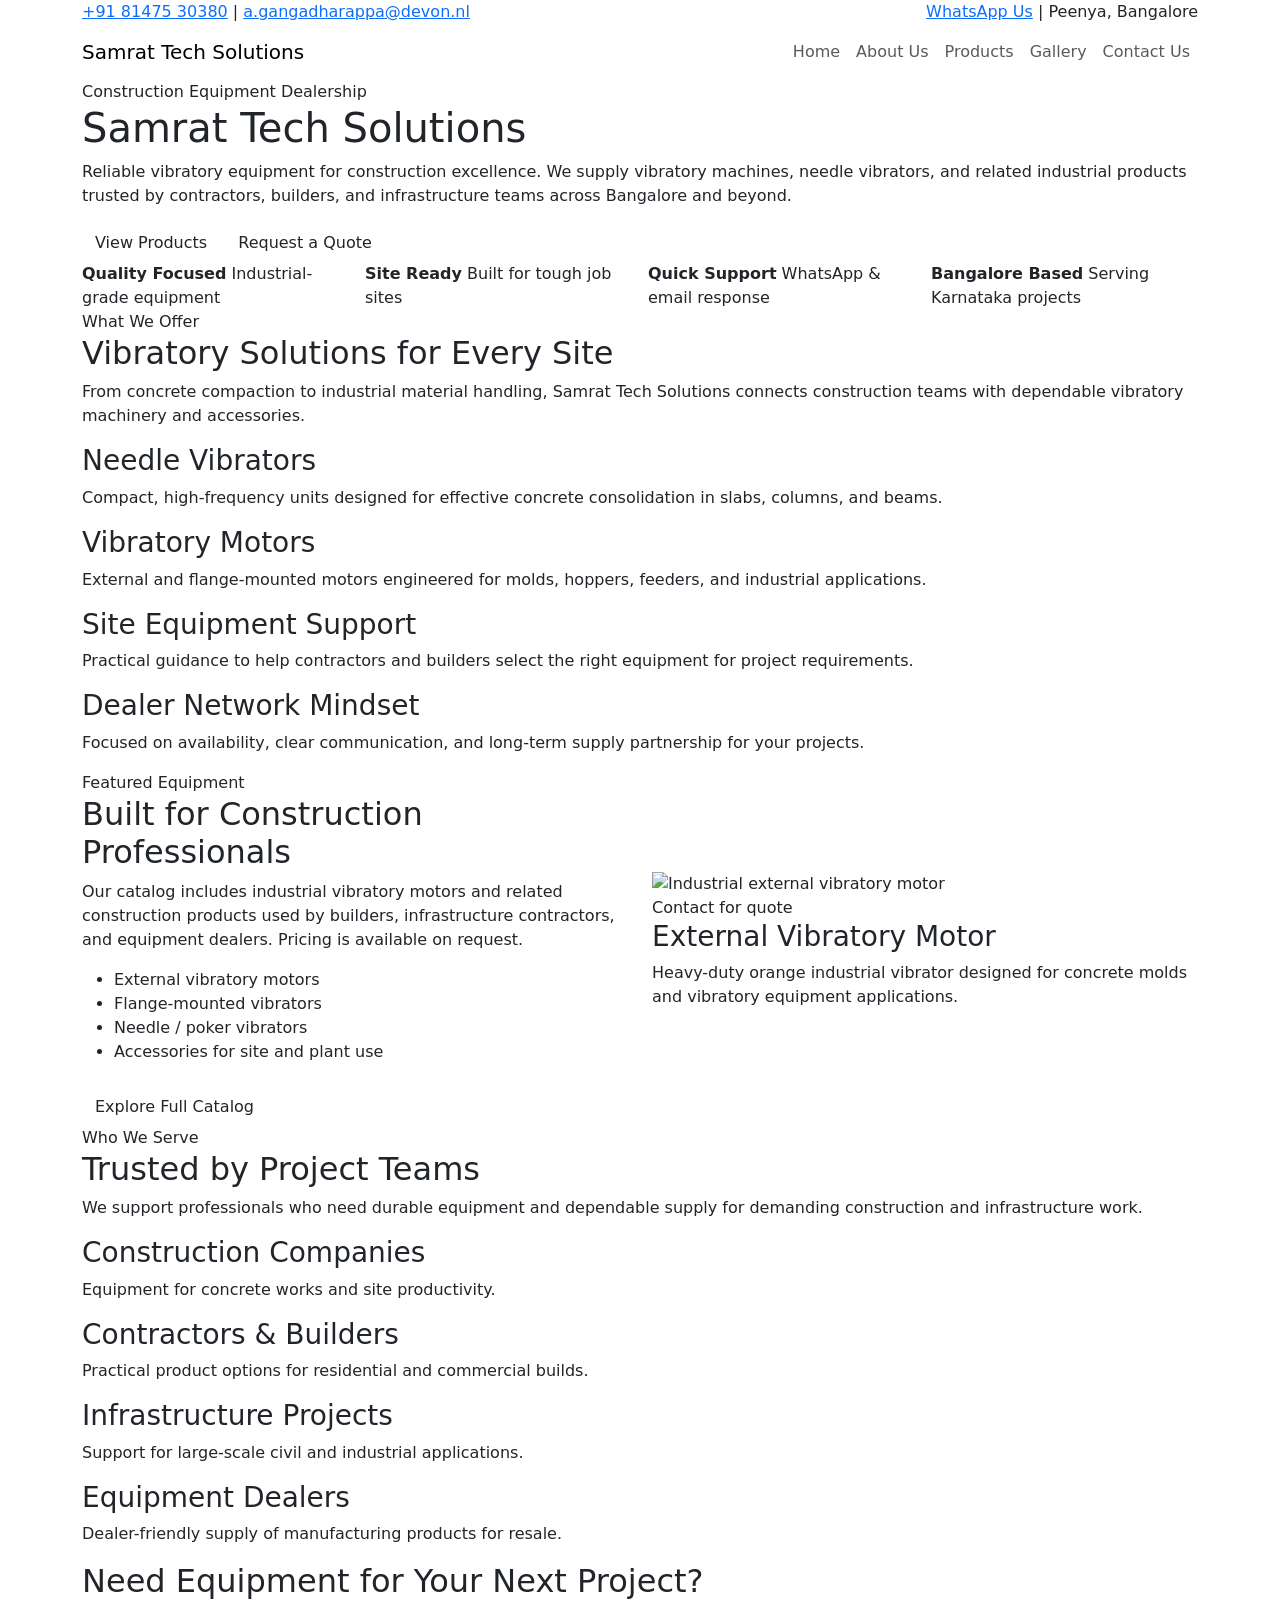
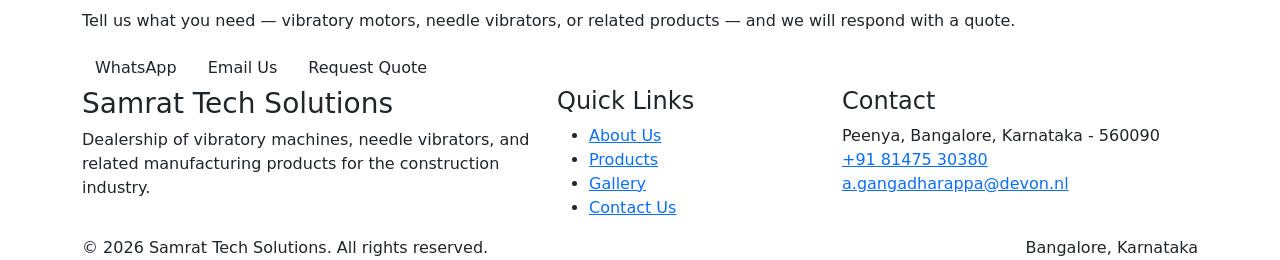
==== index.html @ 3f874df7 "Add files via upload" ====
<!DOCTYPE html>
<html lang="en">
  <head>
    <meta charset="UTF-8" />
    <meta name="viewport" content="width=device-width, initial-scale=1.0" />
    <meta
      name="description"
      content="Samrat Tech Solutions — Dealers of vibratory machines, needle vibrators and construction equipment in Bangalore, Karnataka."
    />
    <title>Samrat Tech Solutions | Vibratory Equipment Dealers</title>
    <link rel="preconnect" href="https://fonts.googleapis.com" />
    <link rel="preconnect" href="https://fonts.gstatic.com" crossorigin />
    <link
      href="https://fonts.googleapis.com/css2?family=Barlow:wght@400;500;600;700&family=Oswald:wght@500;600;700&display=swap"
      rel="stylesheet"
    />
    <link
      href="https://cdn.jsdelivr.net/npm/bootstrap@5.3.3/dist/css/bootstrap.min.css"
      rel="stylesheet"
    />
    <link rel="stylesheet" href="css/style.css" />
  </head>
  <body>
    <div class="top-bar">
      <div class="container d-flex flex-wrap justify-content-between align-items-center gap-2">
        <div class="d-mobile-stack">
          <a href="tel:+918147530380">+91 81475 30380</a>
          <span class="separator">|</span>
          <a href="mailto:a.gangadharappa@devon.nl">a.gangadharappa@devon.nl</a>
        </div>
        <div>
          <a
            href="https://wa.me/918147530380"
            target="_blank"
            rel="noopener noreferrer"
            >WhatsApp Us</a
          >
          <span class="separator">|</span>
          <span>Peenya, Bangalore</span>
        </div>
      </div>
    </div>

    <nav class="navbar navbar-expand-lg navbar-sts sticky-top">
      <div class="container">
        <a class="navbar-brand" href="index.html">Samrat <span>Tech</span> Solutions</a>
        <button
          class="navbar-toggler"
          type="button"
          data-bs-toggle="collapse"
          data-bs-target="#mainNav"
          aria-controls="mainNav"
          aria-expanded="false"
          aria-label="Toggle navigation"
        >
          <span class="navbar-toggler-icon"></span>
        </button>
        <div class="collapse navbar-collapse" id="mainNav">
          <ul class="navbar-nav ms-auto mb-2 mb-lg-0">
            <li class="nav-item"><a class="nav-link" href="index.html">Home</a></li>
            <li class="nav-item"><a class="nav-link" href="about.html">About Us</a></li>
            <li class="nav-item"><a class="nav-link" href="products.html">Products</a></li>
            <li class="nav-item"><a class="nav-link" href="gallery.html">Gallery</a></li>
            <li class="nav-item"><a class="nav-link" href="contact.html">Contact Us</a></li>
          </ul>
        </div>
      </div>
    </nav>

    <header class="hero">
      <div class="container">
        <div class="hero-kicker">Construction Equipment Dealership</div>
        <h1>Samrat Tech Solutions</h1>
        <p>
          Reliable vibratory equipment for construction excellence. We supply
          vibratory machines, needle vibrators, and related industrial products
          trusted by contractors, builders, and infrastructure teams across
          Bangalore and beyond.
        </p>
        <div class="hero-actions">
          <a href="products.html" class="btn btn-orange">View Products</a>
          <a href="contact.html" class="btn btn-outline-light-sts">Request a Quote</a>
        </div>
      </div>
    </header>

    <div class="trust-strip">
      <div class="container">
        <div class="row g-3">
          <div class="col-md-3 col-6">
            <div class="trust-item">
              <span class="trust-dot"></span>
              <div>
                <strong>Quality Focused</strong>
                Industrial-grade equipment
              </div>
            </div>
          </div>
          <div class="col-md-3 col-6">
            <div class="trust-item">
              <span class="trust-dot"></span>
              <div>
                <strong>Site Ready</strong>
                Built for tough job sites
              </div>
            </div>
          </div>
          <div class="col-md-3 col-6">
            <div class="trust-item">
              <span class="trust-dot"></span>
              <div>
                <strong>Quick Support</strong>
                WhatsApp &amp; email response
              </div>
            </div>
          </div>
          <div class="col-md-3 col-6">
            <div class="trust-item">
              <span class="trust-dot"></span>
              <div>
                <strong>Bangalore Based</strong>
                Serving Karnataka projects
              </div>
            </div>
          </div>
        </div>
      </div>
    </div>

    <section class="section">
      <div class="container">
        <div class="eyebrow reveal">What We Offer</div>
        <h2 class="section-title reveal">Vibratory Solutions for Every Site</h2>
        <p class="section-lead reveal">
          From concrete compaction to industrial material handling, Samrat Tech
          Solutions connects construction teams with dependable vibratory
          machinery and accessories.
        </p>
        <div class="feature-grid">
          <article class="feature-tile reveal">
            <h3>Needle Vibrators</h3>
            <p>
              Compact, high-frequency units designed for effective concrete
              consolidation in slabs, columns, and beams.
            </p>
          </article>
          <article class="feature-tile reveal">
            <h3>Vibratory Motors</h3>
            <p>
              External and flange-mounted motors engineered for molds, hoppers,
              feeders, and industrial applications.
            </p>
          </article>
          <article class="feature-tile reveal">
            <h3>Site Equipment Support</h3>
            <p>
              Practical guidance to help contractors and builders select the
              right equipment for project requirements.
            </p>
          </article>
          <article class="feature-tile reveal">
            <h3>Dealer Network Mindset</h3>
            <p>
              Focused on availability, clear communication, and long-term
              supply partnership for your projects.
            </p>
          </article>
        </div>
      </div>
    </section>

    <section class="section section-muted">
      <div class="container">
        <div class="row align-items-center g-4">
          <div class="col-lg-6 reveal">
            <div class="eyebrow">Featured Equipment</div>
            <h2 class="section-title">Built for Construction Professionals</h2>
            <p class="section-lead mb-3">
              Our catalog includes industrial vibratory motors and related
              construction products used by builders, infrastructure contractors,
              and equipment dealers. Pricing is available on request.
            </p>
            <ul>
              <li>External vibratory motors</li>
              <li>Flange-mounted vibrators</li>
              <li>Needle / poker vibrators</li>
              <li>Accessories for site and plant use</li>
            </ul>
            <a href="products.html" class="btn btn-orange mt-2">Explore Full Catalog</a>
          </div>
          <div class="col-lg-6 reveal">
            <div class="product-tile">
              <div class="product-media">
                <img
                  src="images/external-vibrator.png"
                  alt="Industrial external vibratory motor"
                />
              </div>
              <div class="product-body">
                <div class="product-meta">Contact for quote</div>
                <h3>External Vibratory Motor</h3>
                <p>
                  Heavy-duty orange industrial vibrator designed for concrete
                  molds and vibratory equipment applications.
                </p>
              </div>
            </div>
          </div>
        </div>
      </div>
    </section>

    <section class="section">
      <div class="container">
        <div class="eyebrow reveal">Who We Serve</div>
        <h2 class="section-title reveal">Trusted by Project Teams</h2>
        <p class="section-lead reveal">
          We support professionals who need durable equipment and dependable
          supply for demanding construction and infrastructure work.
        </p>
        <div class="feature-grid">
          <article class="feature-tile reveal">
            <h3>Construction Companies</h3>
            <p>Equipment for concrete works and site productivity.</p>
          </article>
          <article class="feature-tile reveal">
            <h3>Contractors &amp; Builders</h3>
            <p>Practical product options for residential and commercial builds.</p>
          </article>
          <article class="feature-tile reveal">
            <h3>Infrastructure Projects</h3>
            <p>Support for large-scale civil and industrial applications.</p>
          </article>
          <article class="feature-tile reveal">
            <h3>Equipment Dealers</h3>
            <p>Dealer-friendly supply of manufacturing products for resale.</p>
          </article>
        </div>
      </div>
    </section>

    <section class="cta-band">
      <div class="container">
        <h2>Need Equipment for Your Next Project?</h2>
        <p>
          Tell us what you need — vibratory motors, needle vibrators, or related
          products — and we will respond with a quote.
        </p>
        <div class="cta-actions">
          <a
            class="btn btn-orange"
            href="https://wa.me/918147530380?text=Hello%20Samrat%20Tech%20Solutions%2C%20I%20would%20like%20a%20quote."
            target="_blank"
            rel="noopener noreferrer"
            >WhatsApp</a
          >
          <a class="btn btn-outline-light-sts" href="mailto:a.gangadharappa@devon.nl"
            >Email Us</a
          >
          <a class="btn btn-outline-light-sts" href="contact.html">Request Quote</a>
        </div>
      </div>
    </section>

    <footer class="site-footer">
      <div class="container">
        <div class="row g-4">
          <div class="col-md-5">
            <h3>Samrat Tech Solutions</h3>
            <p>
              Dealership of vibratory machines, needle vibrators, and related
              manufacturing products for the construction industry.
            </p>
          </div>
          <div class="col-md-3">
            <h4>Quick Links</h4>
            <ul class="footer-links">
              <li><a href="about.html">About Us</a></li>
              <li><a href="products.html">Products</a></li>
              <li><a href="gallery.html">Gallery</a></li>
              <li><a href="contact.html">Contact Us</a></li>
            </ul>
          </div>
          <div class="col-md-4">
            <h4>Contact</h4>
            <p>
              Peenya, Bangalore, Karnataka - 560090<br />
              <a href="tel:+918147530380">+91 81475 30380</a><br />
              <a href="mailto:a.gangadharappa@devon.nl">a.gangadharappa@devon.nl</a>
            </p>
          </div>
        </div>
        <div class="footer-bottom d-flex flex-wrap justify-content-between gap-2">
          <span>&copy; <span id="year"></span> Samrat Tech Solutions. All rights reserved.</span>
          <span>Bangalore, Karnataka</span>
        </div>
      </div>
    </footer>

    <script src="https://cdn.jsdelivr.net/npm/bootstrap@5.3.3/dist/js/bootstrap.bundle.min.js"></script>
    <script src="js/main.js"></script>
    <script>
      document.getElementById("year").textContent = new Date().getFullYear();
    </script>
  </body>
</html>
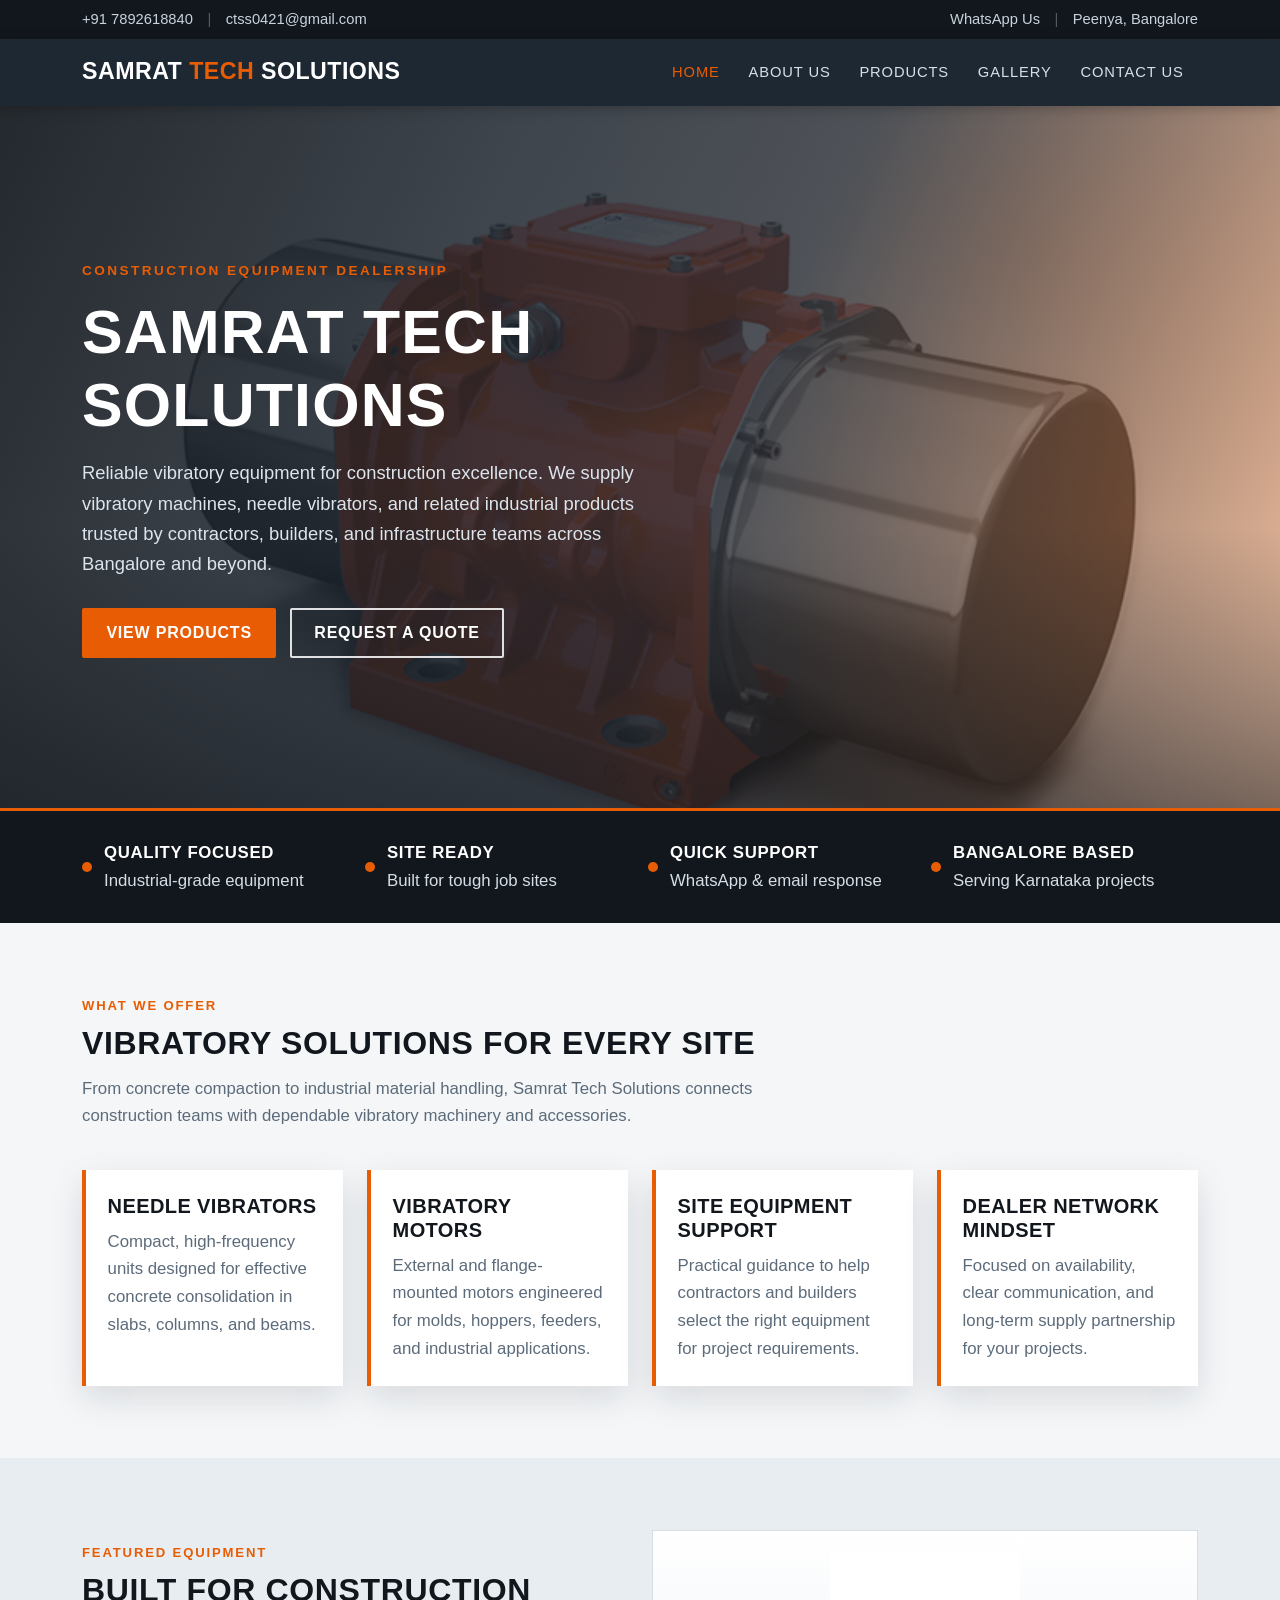
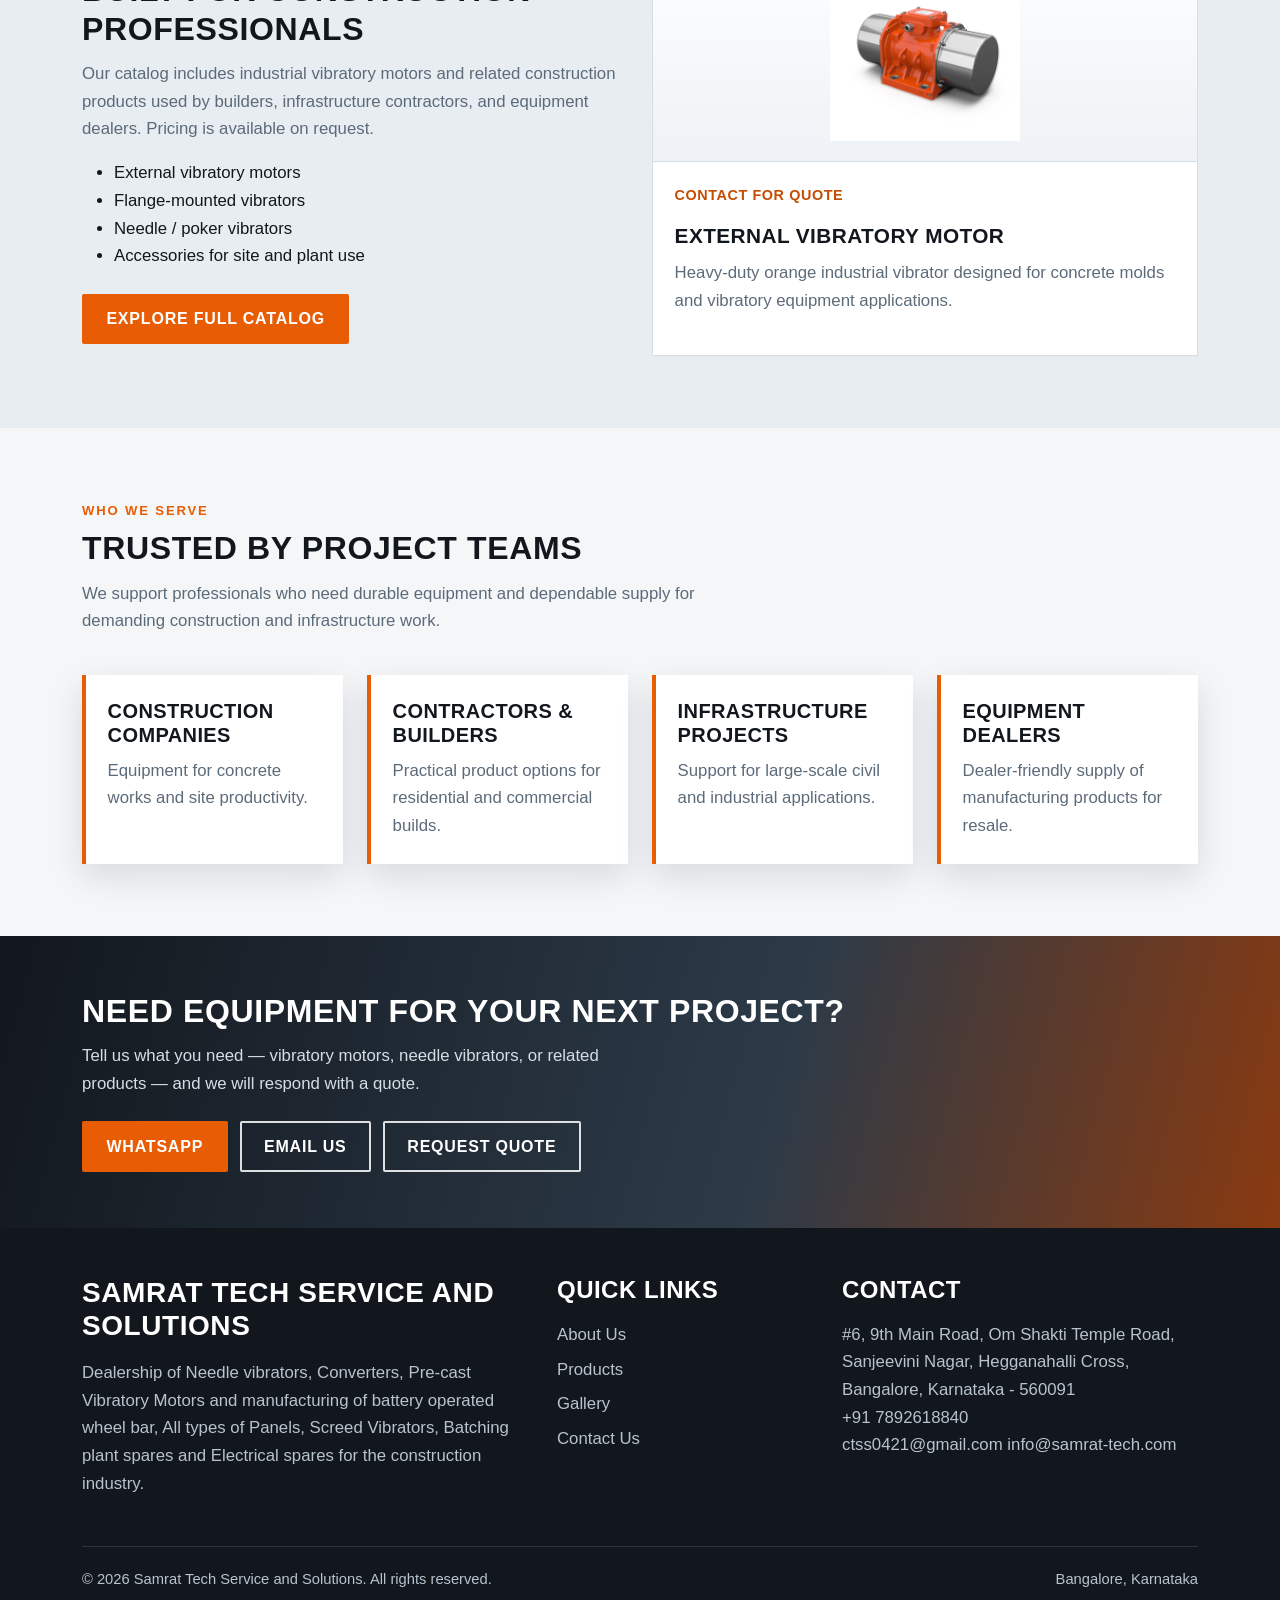
==== commit afb62df3: "Update index.html - 1" ====
--- a/index.html
+++ b/index.html
@@ -24,13 +24,13 @@
     <div class="top-bar">
       <div class="container d-flex flex-wrap justify-content-between align-items-center gap-2">
         <div class="d-mobile-stack">
-          <a href="tel:+918147530380">+91 81475 30380</a>
+          <a href="tel:+917892618840">+91 7892618840</a>
           <span class="separator">|</span>
-          <a href="mailto:a.gangadharappa@devon.nl">a.gangadharappa@devon.nl</a>
+          <a href="mailto:ctss0421@gmail.com">ctss0421@gmail.com</a>
         </div>
         <div>
           <a
-            href="https://wa.me/918147530380"
+            href="https://wa.me/917892618840"
             target="_blank"
             rel="noopener noreferrer"
             >WhatsApp Us</a
@@ -266,10 +266,11 @@
       <div class="container">
         <div class="row g-4">
           <div class="col-md-5">
-            <h3>Samrat Tech Solutions</h3>
-            <p>
-              Dealership of vibratory machines, needle vibrators, and related
-              manufacturing products for the construction industry.
+            <h3>Samrat Tech Service And Solutions</h3>
+            <p>
+              Dealership of Needle vibrators, Converters, Pre-cast Vibratory Motors and
+              manufacturing of battery operated wheel bar, All types of Panels, Screed Vibrators,
+              Batching plant spares and Electrical spares for the construction industry.
             </p>
           </div>
           <div class="col-md-3">
@@ -284,14 +285,17 @@
           <div class="col-md-4">
             <h4>Contact</h4>
             <p>
-              Peenya, Bangalore, Karnataka - 560090<br />
-              <a href="tel:+918147530380">+91 81475 30380</a><br />
-              <a href="mailto:a.gangadharappa@devon.nl">a.gangadharappa@devon.nl</a>
+              #6, 9th Main Road, Om Shakti Temple Road,<br />
+              Sanjeevini Nagar, Hegganahalli Cross,<br />
+              Bangalore, Karnataka - 560091<br />
+              <a href="tel:+917892618840">+91 7892618840</a><br />
+              <a href="mailto:ctss0421@gmail.com">ctss0421@gmail.com</a>
+              <a href="mailto:info@samrat-tech.com">info@samrat-tech.com</a><br />              
             </p>
           </div>
         </div>
         <div class="footer-bottom d-flex flex-wrap justify-content-between gap-2">
-          <span>&copy; <span id="year"></span> Samrat Tech Solutions. All rights reserved.</span>
+          <span>&copy; <span id="year"></span> Samrat Tech Service and Solutions. All rights reserved.</span>
           <span>Bangalore, Karnataka</span>
         </div>
       </div>
--- a/css/style.css
+++ b/css/style.css
@@ -0,0 +1,657 @@
+/* Samrat Tech Solutions — Industrial product site */
+
+:root {
+  --ink: #12171d;
+  --steel: #1e2833;
+  --slate: #2c3a48;
+  --mist: #e8edf2;
+  --paper: #f4f6f8;
+  --muted: #5c6b7a;
+  --line: #d5dde5;
+  --orange: #e85d04;
+  --orange-dark: #c44d03;
+  --white: #ffffff;
+  --shadow: 0 12px 32px rgba(18, 23, 29, 0.12);
+  --font-display: "Oswald", sans-serif;
+  --font-body: "Barlow", sans-serif;
+}
+
+*,
+*::before,
+*::after {
+  box-sizing: border-box;
+}
+
+html {
+  scroll-behavior: smooth;
+}
+
+body {
+  margin: 0;
+  font-family: var(--font-body);
+  font-size: 1.05rem;
+  line-height: 1.65;
+  color: var(--ink);
+  background: var(--paper);
+}
+
+img {
+  max-width: 100%;
+  height: auto;
+  display: block;
+}
+
+a {
+  color: var(--orange-dark);
+  text-decoration: none;
+}
+
+a:hover {
+  color: var(--orange);
+}
+
+h1,
+h2,
+h3,
+h4,
+.navbar-brand {
+  font-family: var(--font-display);
+  font-weight: 600;
+  letter-spacing: 0.02em;
+  line-height: 1.2;
+}
+
+/* Top bar */
+.top-bar {
+  background: var(--ink);
+  color: #c9d3dc;
+  font-size: 0.92rem;
+  padding: 0.45rem 0;
+}
+
+.top-bar a {
+  color: #c9d3dc;
+}
+
+.top-bar a:hover {
+  color: var(--orange);
+}
+
+.top-bar .separator {
+  opacity: 0.35;
+  margin: 0 0.65rem;
+}
+
+/* Navbar */
+.navbar-sts {
+  background: var(--steel);
+  padding: 0.85rem 0;
+  box-shadow: 0 2px 12px rgba(0, 0, 0, 0.25);
+}
+
+.navbar-sts .navbar-brand {
+  color: var(--white);
+  font-size: 1.45rem;
+  text-transform: uppercase;
+}
+
+.navbar-sts .navbar-brand span {
+  color: var(--orange);
+}
+
+.navbar-sts .nav-link {
+  color: #d7e0e8 !important;
+  font-weight: 500;
+  text-transform: uppercase;
+  letter-spacing: 0.06em;
+  font-size: 0.92rem;
+  padding: 0.5rem 0.9rem !important;
+}
+
+.navbar-sts .nav-link:hover,
+.navbar-sts .nav-link.active {
+  color: var(--orange) !important;
+}
+
+.navbar-sts .navbar-toggler {
+  border-color: rgba(255, 255, 255, 0.35);
+}
+
+.navbar-sts .navbar-toggler-icon {
+  background-image: url("data:image/svg+xml,%3csvg xmlns='http://www.w3.org/2000/svg' viewBox='0 0 30 30'%3e%3cpath stroke='rgba%28255,255,255,0.85%29' stroke-linecap='round' stroke-miterlimit='10' stroke-width='2' d='M4 7h22M4 15h22M4 23h22'/%3e%3c/svg%3e");
+}
+
+/* Buttons */
+.btn-orange {
+  background: var(--orange);
+  border: 2px solid var(--orange);
+  color: var(--white);
+  font-weight: 600;
+  text-transform: uppercase;
+  letter-spacing: 0.05em;
+  padding: 0.7rem 1.4rem;
+  border-radius: 2px;
+}
+
+.btn-orange:hover {
+  background: var(--orange-dark);
+  border-color: var(--orange-dark);
+  color: var(--white);
+}
+
+.btn-outline-light-sts {
+  background: transparent;
+  border: 2px solid rgba(255, 255, 255, 0.85);
+  color: var(--white);
+  font-weight: 600;
+  text-transform: uppercase;
+  letter-spacing: 0.05em;
+  padding: 0.7rem 1.4rem;
+  border-radius: 2px;
+}
+
+.btn-outline-light-sts:hover {
+  background: var(--white);
+  color: var(--ink);
+}
+
+.btn-outline-steel {
+  background: transparent;
+  border: 2px solid var(--steel);
+  color: var(--steel);
+  font-weight: 600;
+  text-transform: uppercase;
+  letter-spacing: 0.05em;
+  padding: 0.65rem 1.25rem;
+  border-radius: 2px;
+}
+
+.btn-outline-steel:hover {
+  background: var(--steel);
+  color: var(--white);
+}
+
+/* Hero */
+.hero {
+  position: relative;
+  min-height: 78vh;
+  display: flex;
+  align-items: center;
+  color: var(--white);
+  background:
+    linear-gradient(115deg, rgba(18, 23, 29, 0.92) 0%, rgba(30, 40, 51, 0.78) 55%, rgba(232, 93, 4, 0.35) 100%),
+    radial-gradient(circle at 80% 20%, rgba(232, 93, 4, 0.25), transparent 45%),
+    url("../images/external-vibrator.png");
+  background-size: cover;
+  background-position: right center;
+  background-repeat: no-repeat;
+  overflow: hidden;
+}
+
+.hero::after {
+  content: "";
+  position: absolute;
+  inset: 0;
+  background: linear-gradient(180deg, transparent 60%, rgba(18, 23, 29, 0.55));
+  pointer-events: none;
+}
+
+.hero .container {
+  position: relative;
+  z-index: 1;
+}
+
+.hero-kicker {
+  display: inline-block;
+  font-size: 0.85rem;
+  text-transform: uppercase;
+  letter-spacing: 0.18em;
+  color: var(--orange);
+  margin-bottom: 0.85rem;
+  font-weight: 600;
+}
+
+.hero h1 {
+  font-size: clamp(2.4rem, 5vw, 3.8rem);
+  text-transform: uppercase;
+  max-width: 14ch;
+  margin-bottom: 1rem;
+}
+
+.hero p {
+  max-width: 38rem;
+  font-size: 1.15rem;
+  color: #dce4ec;
+  margin-bottom: 1.75rem;
+}
+
+.hero-actions {
+  display: flex;
+  flex-wrap: wrap;
+  gap: 0.85rem;
+}
+
+/* Page banner */
+.page-banner {
+  background:
+    linear-gradient(120deg, rgba(18, 23, 29, 0.94), rgba(30, 40, 51, 0.88)),
+    url("../images/industrial-vibrator.png");
+  background-size: cover;
+  background-position: center;
+  color: var(--white);
+  padding: 4.5rem 0 3.5rem;
+}
+
+.page-banner h1 {
+  text-transform: uppercase;
+  font-size: clamp(2rem, 4vw, 3rem);
+  margin-bottom: 0.5rem;
+}
+
+.page-banner p {
+  color: #cfd8e1;
+  max-width: 40rem;
+  margin: 0;
+}
+
+/* Sections */
+.section {
+  padding: 4.5rem 0;
+}
+
+.section-muted {
+  background: var(--mist);
+}
+
+.section-dark {
+  background: var(--steel);
+  color: var(--white);
+}
+
+.section-title {
+  text-transform: uppercase;
+  margin-bottom: 0.75rem;
+}
+
+.section-lead {
+  color: var(--muted);
+  max-width: 42rem;
+  margin-bottom: 2.5rem;
+}
+
+.section-dark .section-lead {
+  color: #c5d0da;
+}
+
+.eyebrow {
+  color: var(--orange);
+  text-transform: uppercase;
+  letter-spacing: 0.14em;
+  font-size: 0.82rem;
+  font-weight: 700;
+  margin-bottom: 0.5rem;
+}
+
+/* Trust strip */
+.trust-strip {
+  background: var(--ink);
+  color: #d5dee6;
+  padding: 1.25rem 0;
+  border-top: 3px solid var(--orange);
+}
+
+.trust-item {
+  display: flex;
+  align-items: center;
+  gap: 0.75rem;
+  padding: 0.5rem 0;
+}
+
+.trust-item strong {
+  color: var(--white);
+  display: block;
+  font-family: var(--font-display);
+  text-transform: uppercase;
+  letter-spacing: 0.04em;
+}
+
+.trust-dot {
+  width: 10px;
+  height: 10px;
+  border-radius: 50%;
+  background: var(--orange);
+  flex-shrink: 0;
+}
+
+/* Feature / product tiles */
+.feature-grid,
+.product-grid,
+.gallery-grid {
+  display: grid;
+  gap: 1.5rem;
+}
+
+.feature-grid {
+  grid-template-columns: repeat(auto-fit, minmax(220px, 1fr));
+}
+
+.feature-tile {
+  background: var(--white);
+  border-left: 4px solid var(--orange);
+  padding: 1.5rem 1.35rem;
+  box-shadow: var(--shadow);
+}
+
+.feature-tile h3 {
+  font-size: 1.25rem;
+  text-transform: uppercase;
+  margin-bottom: 0.6rem;
+}
+
+.feature-tile p {
+  color: var(--muted);
+  margin: 0;
+}
+
+.product-grid {
+  grid-template-columns: repeat(auto-fit, minmax(260px, 1fr));
+}
+
+.product-tile {
+  background: var(--white);
+  border: 1px solid var(--line);
+  transition: transform 0.25s ease, box-shadow 0.25s ease;
+  height: 100%;
+  display: flex;
+  flex-direction: column;
+}
+
+.product-tile:hover {
+  transform: translateY(-4px);
+  box-shadow: var(--shadow);
+}
+
+.product-media {
+  background: linear-gradient(180deg, #ffffff 0%, #eef2f6 100%);
+  border-bottom: 1px solid var(--line);
+  min-height: 220px;
+  display: flex;
+  align-items: center;
+  justify-content: center;
+  padding: 1.25rem;
+}
+
+.product-media img {
+  max-height: 190px;
+  width: auto;
+  object-fit: contain;
+}
+
+.product-body {
+  padding: 1.35rem 1.35rem 1.5rem;
+  display: flex;
+  flex-direction: column;
+  flex: 1;
+}
+
+.product-body h3 {
+  font-size: 1.3rem;
+  text-transform: uppercase;
+  margin-bottom: 0.65rem;
+}
+
+.product-body p {
+  color: var(--muted);
+  flex: 1;
+}
+
+.product-meta {
+  font-size: 0.9rem;
+  color: var(--orange-dark);
+  font-weight: 600;
+  text-transform: uppercase;
+  letter-spacing: 0.04em;
+  margin-bottom: 1rem;
+}
+
+/* Gallery */
+.gallery-grid {
+  grid-template-columns: repeat(auto-fit, minmax(250px, 1fr));
+}
+
+.gallery-item {
+  position: relative;
+  overflow: hidden;
+  background: var(--white);
+  border: 1px solid var(--line);
+}
+
+.gallery-item img {
+  width: 100%;
+  height: 260px;
+  object-fit: contain;
+  background: linear-gradient(180deg, #fff, #eef2f6);
+  padding: 1rem;
+  transition: transform 0.35s ease;
+}
+
+.gallery-item:hover img {
+  transform: scale(1.04);
+}
+
+.gallery-caption {
+  padding: 0.9rem 1rem 1.1rem;
+  font-weight: 600;
+  text-transform: uppercase;
+  font-family: var(--font-display);
+  letter-spacing: 0.03em;
+}
+
+.placeholder-box {
+  min-height: 220px;
+  display: flex;
+  align-items: center;
+  justify-content: center;
+  text-align: center;
+  padding: 1.5rem;
+  background:
+    repeating-linear-gradient(
+      45deg,
+      #e9eef3,
+      #e9eef3 12px,
+      #f4f7fa 12px,
+      #f4f7fa 24px
+    );
+  color: var(--slate);
+  font-family: var(--font-display);
+  text-transform: uppercase;
+  letter-spacing: 0.06em;
+  border: 1px dashed #9aabba;
+}
+
+/* CTA band */
+.cta-band {
+  background:
+    linear-gradient(105deg, var(--ink) 0%, var(--slate) 60%, #8a3a10 100%);
+  color: var(--white);
+  padding: 3.5rem 0;
+}
+
+.cta-band h2 {
+  text-transform: uppercase;
+  margin-bottom: 0.75rem;
+}
+
+.cta-band p {
+  color: #d5dee6;
+  max-width: 36rem;
+  margin-bottom: 1.5rem;
+}
+
+.cta-actions {
+  display: flex;
+  flex-wrap: wrap;
+  gap: 0.75rem;
+}
+
+/* Contact */
+.contact-panel {
+  background: var(--white);
+  border: 1px solid var(--line);
+  padding: 2rem;
+  height: 100%;
+  box-shadow: var(--shadow);
+}
+
+.contact-panel h2,
+.contact-panel h3 {
+  text-transform: uppercase;
+  margin-bottom: 1rem;
+}
+
+.contact-list {
+  list-style: none;
+  padding: 0;
+  margin: 0 0 1.5rem;
+}
+
+.contact-list li {
+  padding: 0.65rem 0;
+  border-bottom: 1px solid var(--line);
+}
+
+.contact-list strong {
+  display: block;
+  font-family: var(--font-display);
+  text-transform: uppercase;
+  letter-spacing: 0.04em;
+  margin-bottom: 0.15rem;
+}
+
+.quote-form label {
+  font-weight: 600;
+  font-size: 0.92rem;
+  text-transform: uppercase;
+  letter-spacing: 0.04em;
+  margin-bottom: 0.35rem;
+}
+
+.quote-form .form-control,
+.quote-form .form-select {
+  border-radius: 2px;
+  border-color: #b8c4d0;
+  padding: 0.7rem 0.85rem;
+}
+
+.quote-form .form-control:focus,
+.quote-form .form-select:focus {
+  border-color: var(--orange);
+  box-shadow: 0 0 0 0.2rem rgba(232, 93, 4, 0.15);
+}
+
+/* About */
+.about-highlight {
+  background: var(--white);
+  border-top: 4px solid var(--orange);
+  padding: 1.75rem;
+  box-shadow: var(--shadow);
+}
+
+.stat-row {
+  display: grid;
+  grid-template-columns: repeat(auto-fit, minmax(160px, 1fr));
+  gap: 1rem;
+}
+
+.stat-box {
+  background: var(--steel);
+  color: var(--white);
+  padding: 1.35rem 1.1rem;
+  text-align: center;
+}
+
+.stat-box strong {
+  display: block;
+  font-family: var(--font-display);
+  font-size: 1.8rem;
+  color: var(--orange);
+  margin-bottom: 0.25rem;
+}
+
+.stat-box span {
+  text-transform: uppercase;
+  letter-spacing: 0.05em;
+  font-size: 0.85rem;
+}
+
+/* Footer */
+.site-footer {
+  background: var(--ink);
+  color: #b7c3ce;
+  padding: 3rem 0 1.5rem;
+}
+
+.site-footer h3,
+.site-footer h4 {
+  color: var(--white);
+  text-transform: uppercase;
+  margin-bottom: 1rem;
+}
+
+.site-footer a {
+  color: #b7c3ce;
+}
+
+.site-footer a:hover {
+  color: var(--orange);
+}
+
+.footer-links {
+  list-style: none;
+  padding: 0;
+  margin: 0;
+}
+
+.footer-links li {
+  margin-bottom: 0.45rem;
+}
+
+.footer-bottom {
+  border-top: 1px solid rgba(255, 255, 255, 0.12);
+  margin-top: 2rem;
+  padding-top: 1.25rem;
+  font-size: 0.92rem;
+}
+
+/* Utilities */
+.text-orange {
+  color: var(--orange) !important;
+}
+
+.reveal {
+  opacity: 0;
+  transform: translateY(18px);
+  transition: opacity 0.55s ease, transform 0.55s ease;
+}
+
+.reveal.visible {
+  opacity: 1;
+  transform: none;
+}
+
+@media (max-width: 767.98px) {
+  .hero {
+    min-height: 68vh;
+    background-position: 70% center;
+  }
+
+  .top-bar .separator {
+    display: none;
+  }
+
+  .top-bar .d-mobile-stack {
+    display: flex;
+    flex-direction: column;
+    gap: 0.2rem;
+  }
+}
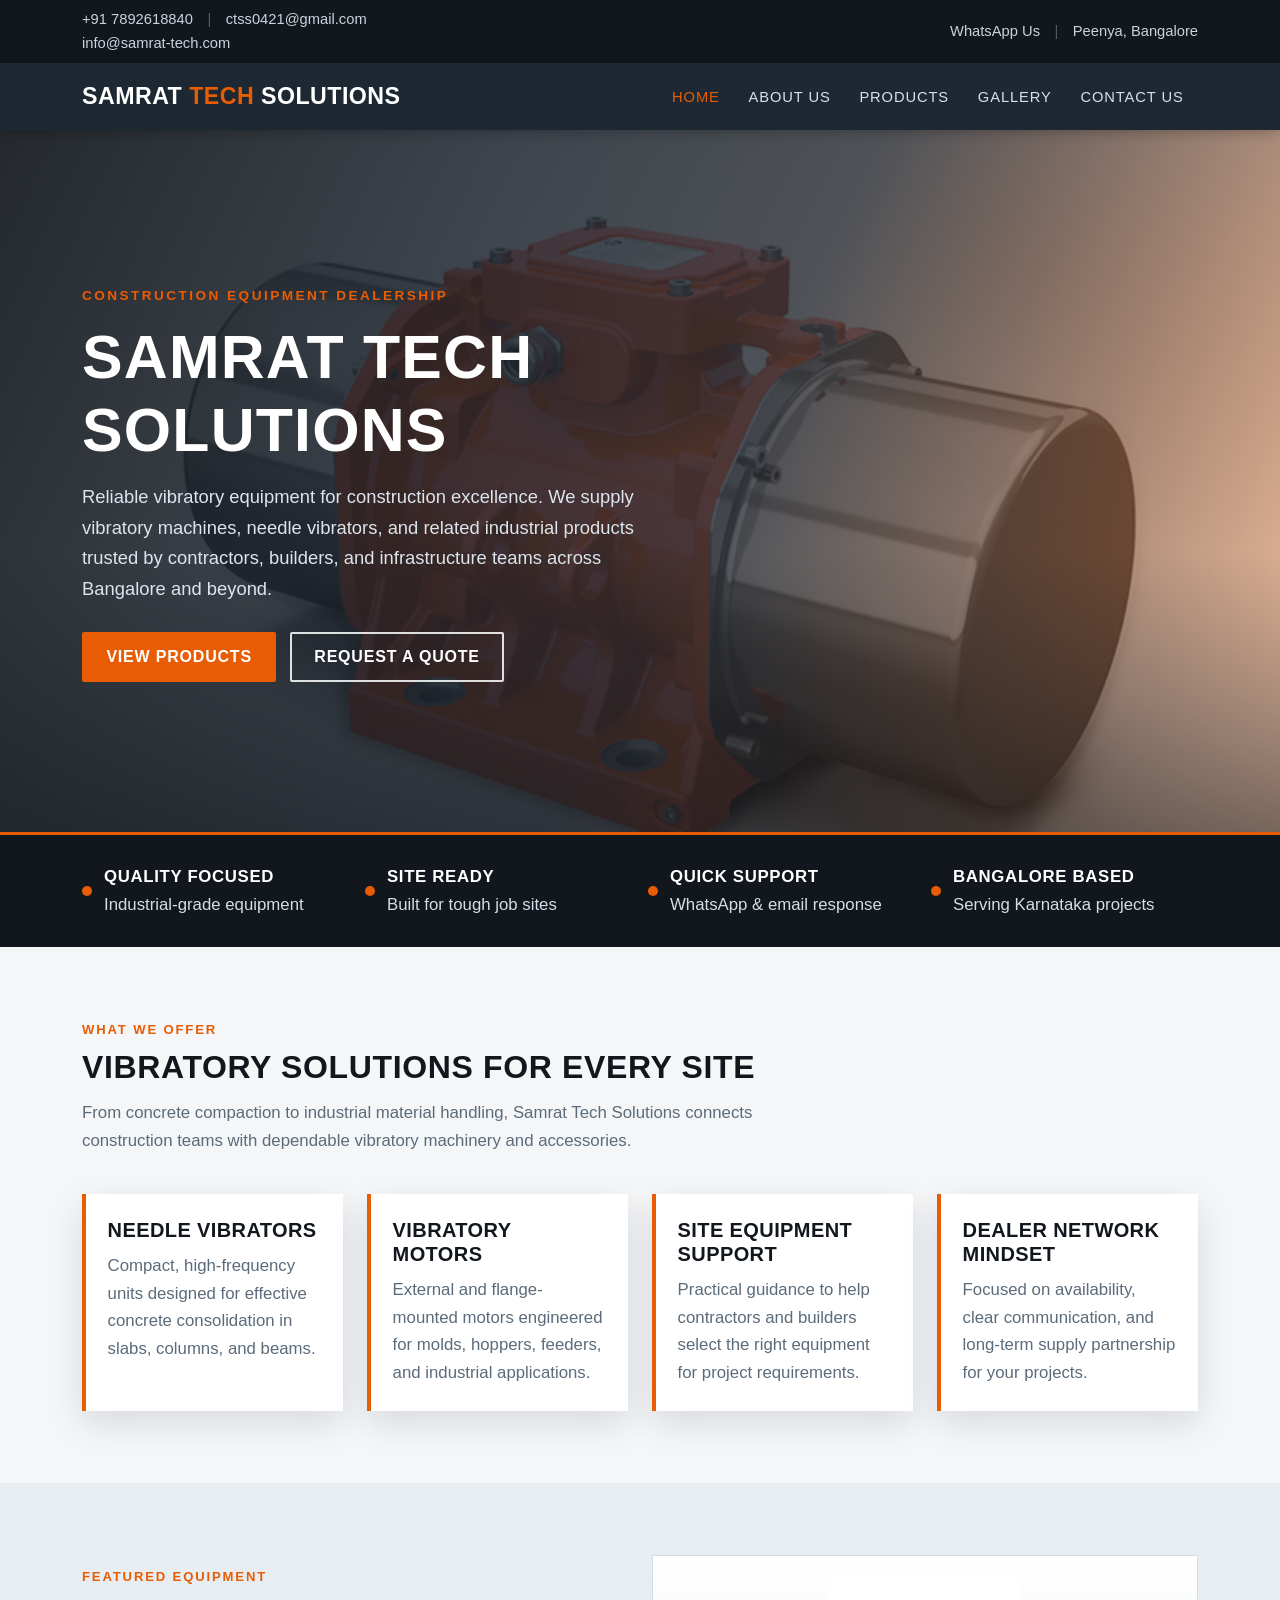
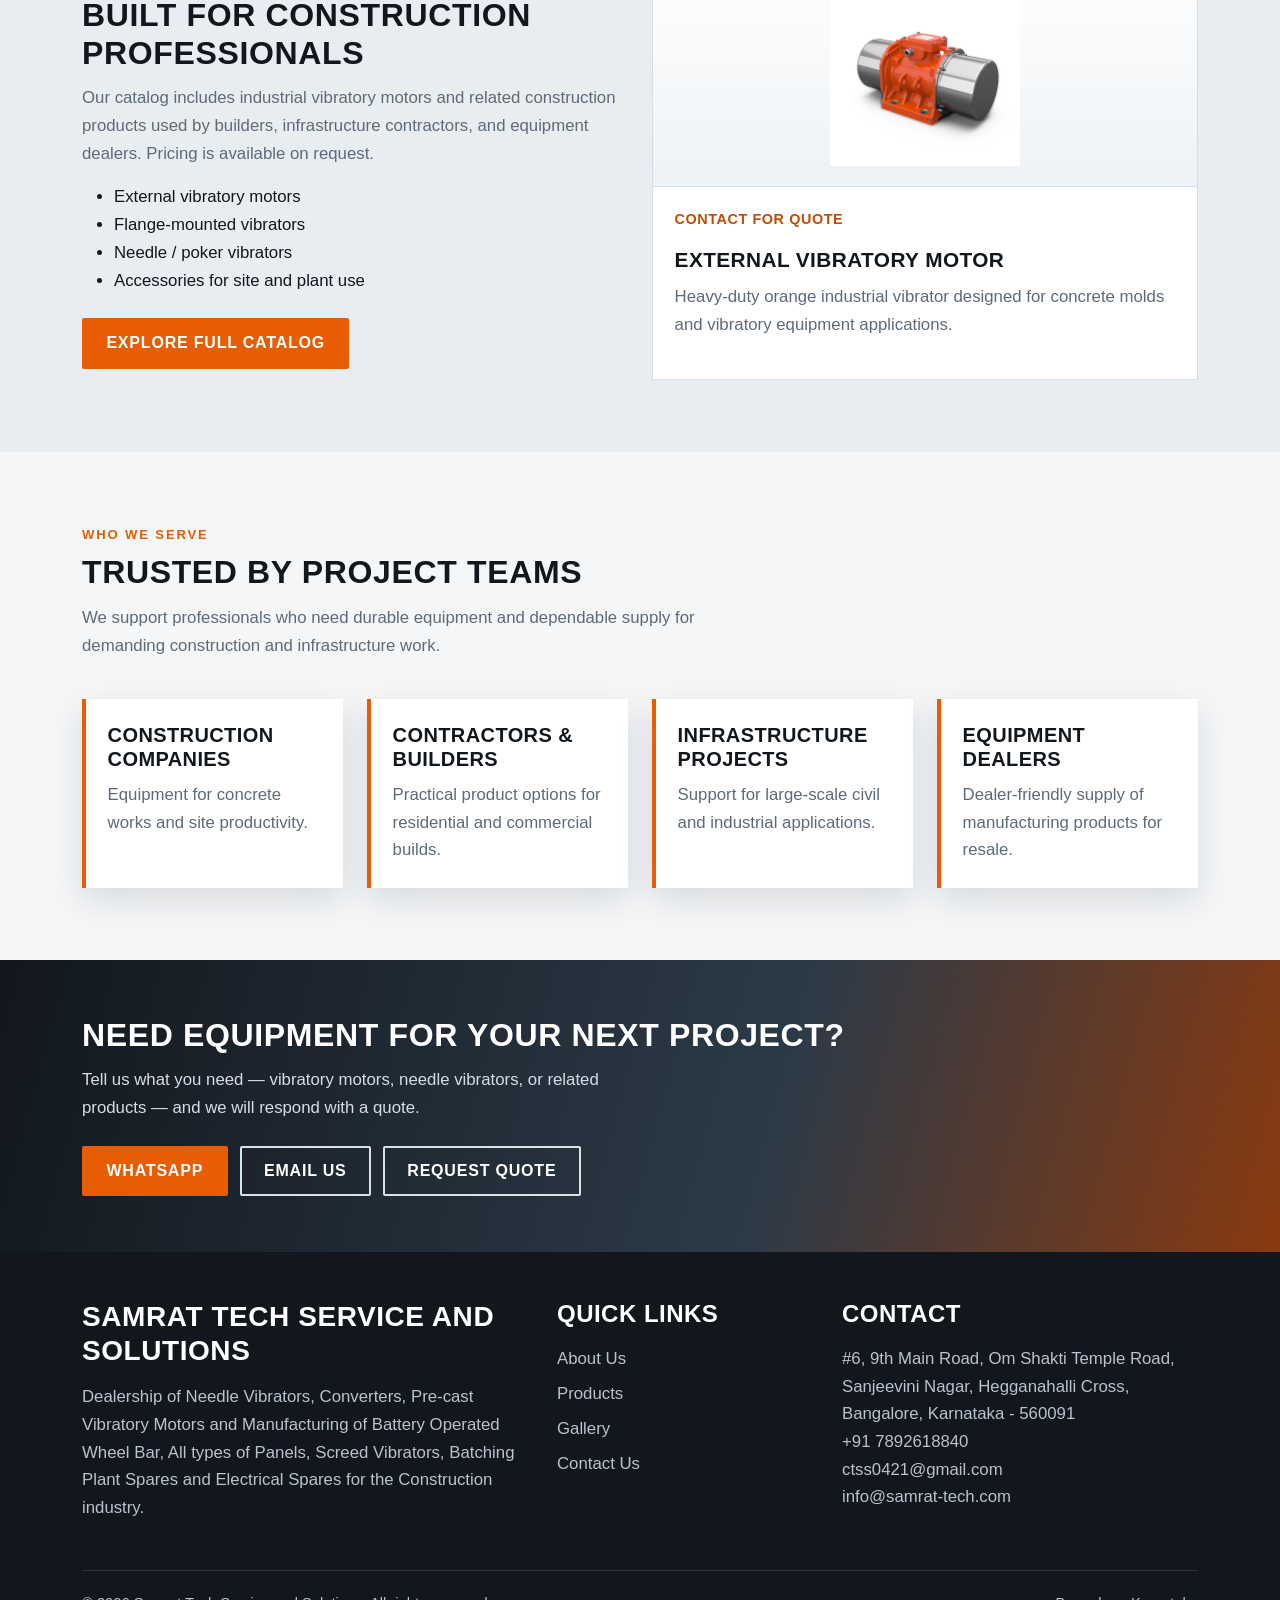
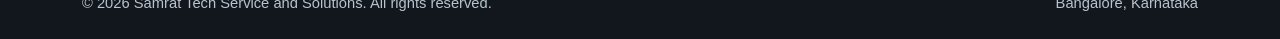
==== commit 42091b98: "Update index.html - 2" ====
--- a/index.html
+++ b/index.html
@@ -26,7 +26,8 @@
         <div class="d-mobile-stack">
           <a href="tel:+917892618840">+91 7892618840</a>
           <span class="separator">|</span>
-          <a href="mailto:ctss0421@gmail.com">ctss0421@gmail.com</a>
+          <a href="mailto:ctss0421@gmail.com">ctss0421@gmail.com</a><br />
+           <a href="mailto:info@samrat-tech.com">info@samrat-tech.com</a>
         </div>
         <div>
           <a
@@ -268,9 +269,9 @@
           <div class="col-md-5">
             <h3>Samrat Tech Service And Solutions</h3>
             <p>
-              Dealership of Needle vibrators, Converters, Pre-cast Vibratory Motors and
-              manufacturing of battery operated wheel bar, All types of Panels, Screed Vibrators,
-              Batching plant spares and Electrical spares for the construction industry.
+              Dealership of Needle Vibrators, Converters, Pre-cast Vibratory Motors and
+              Manufacturing of Battery Operated Wheel Bar, All types of Panels, Screed Vibrators,
+              Batching Plant Spares and Electrical Spares for the Construction industry.
             </p>
           </div>
           <div class="col-md-3">
@@ -289,8 +290,8 @@
               Sanjeevini Nagar, Hegganahalli Cross,<br />
               Bangalore, Karnataka - 560091<br />
               <a href="tel:+917892618840">+91 7892618840</a><br />
-              <a href="mailto:ctss0421@gmail.com">ctss0421@gmail.com</a>
-              <a href="mailto:info@samrat-tech.com">info@samrat-tech.com</a><br />              
+              <a href="mailto:ctss0421@gmail.com">ctss0421@gmail.com</a><br /> 
+              <a href="mailto:info@samrat-tech.com">info@samrat-tech.com</a>             
             </p>
           </div>
         </div>
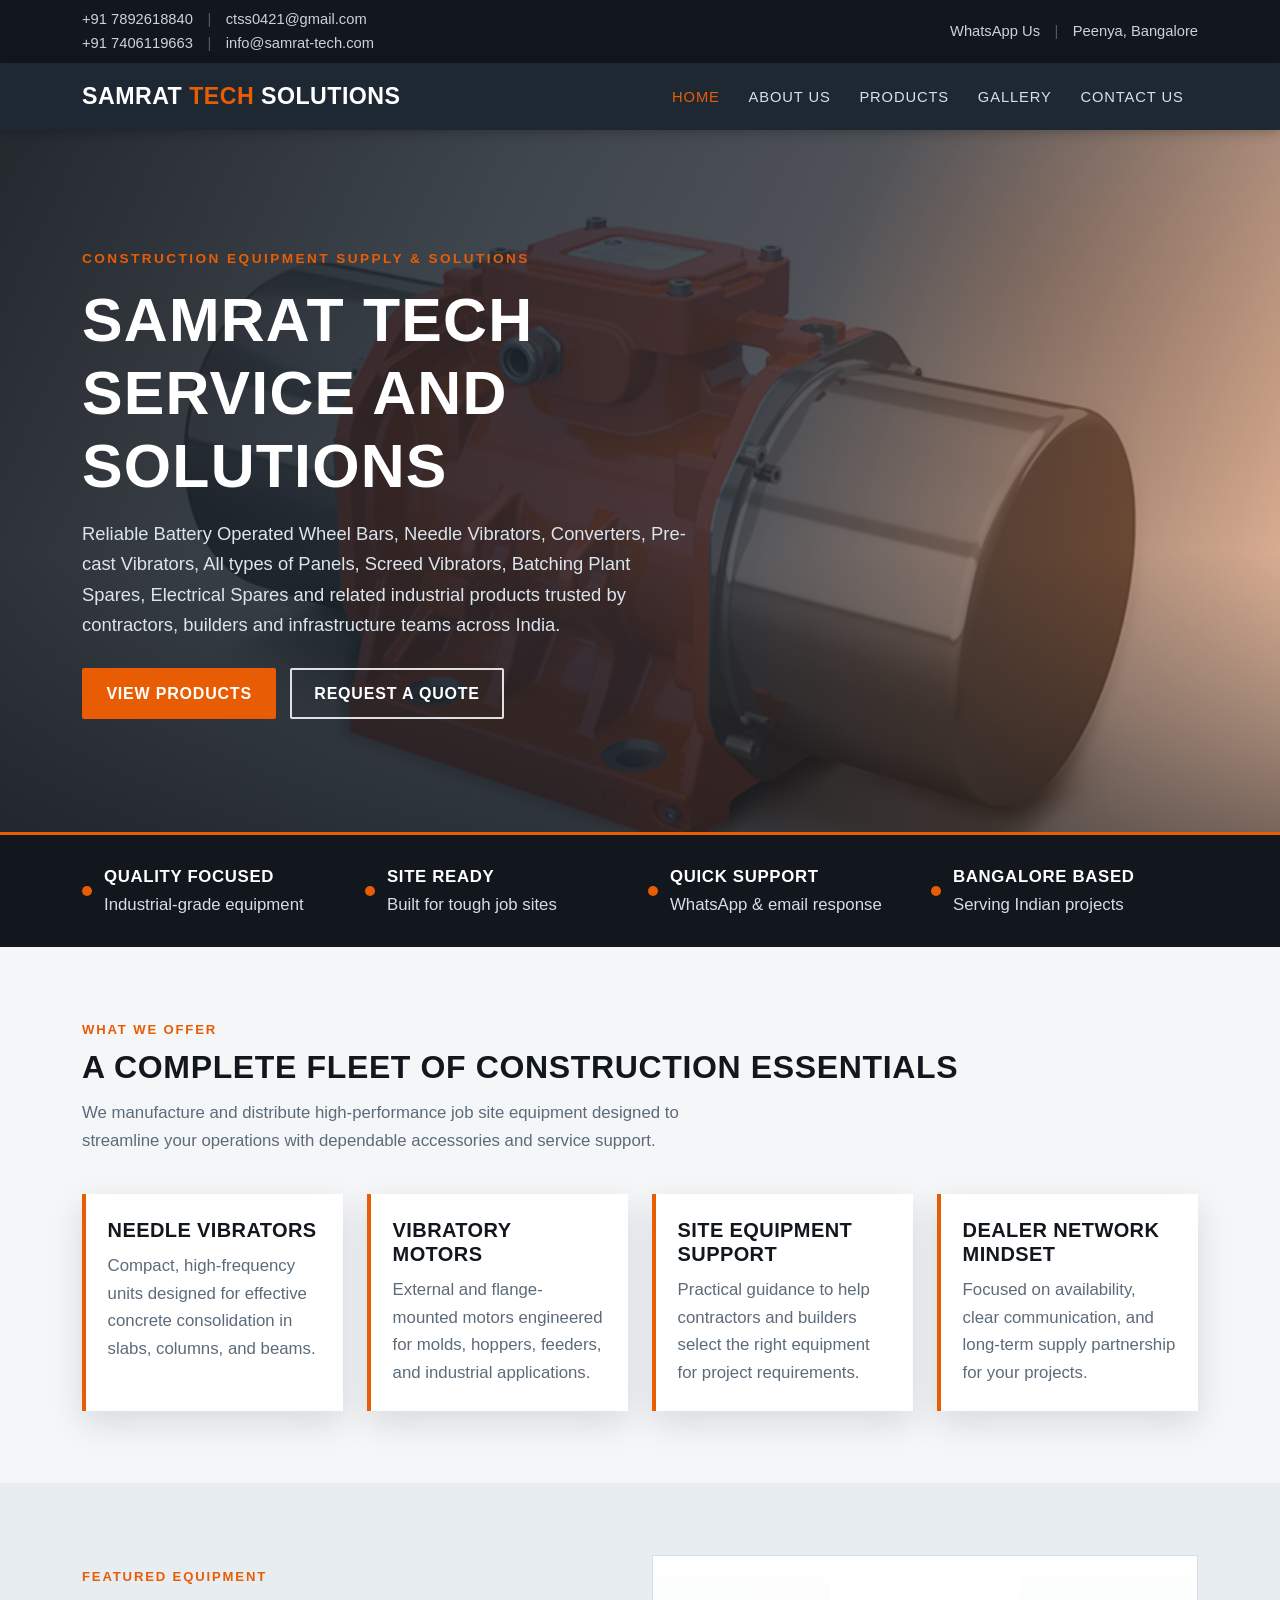
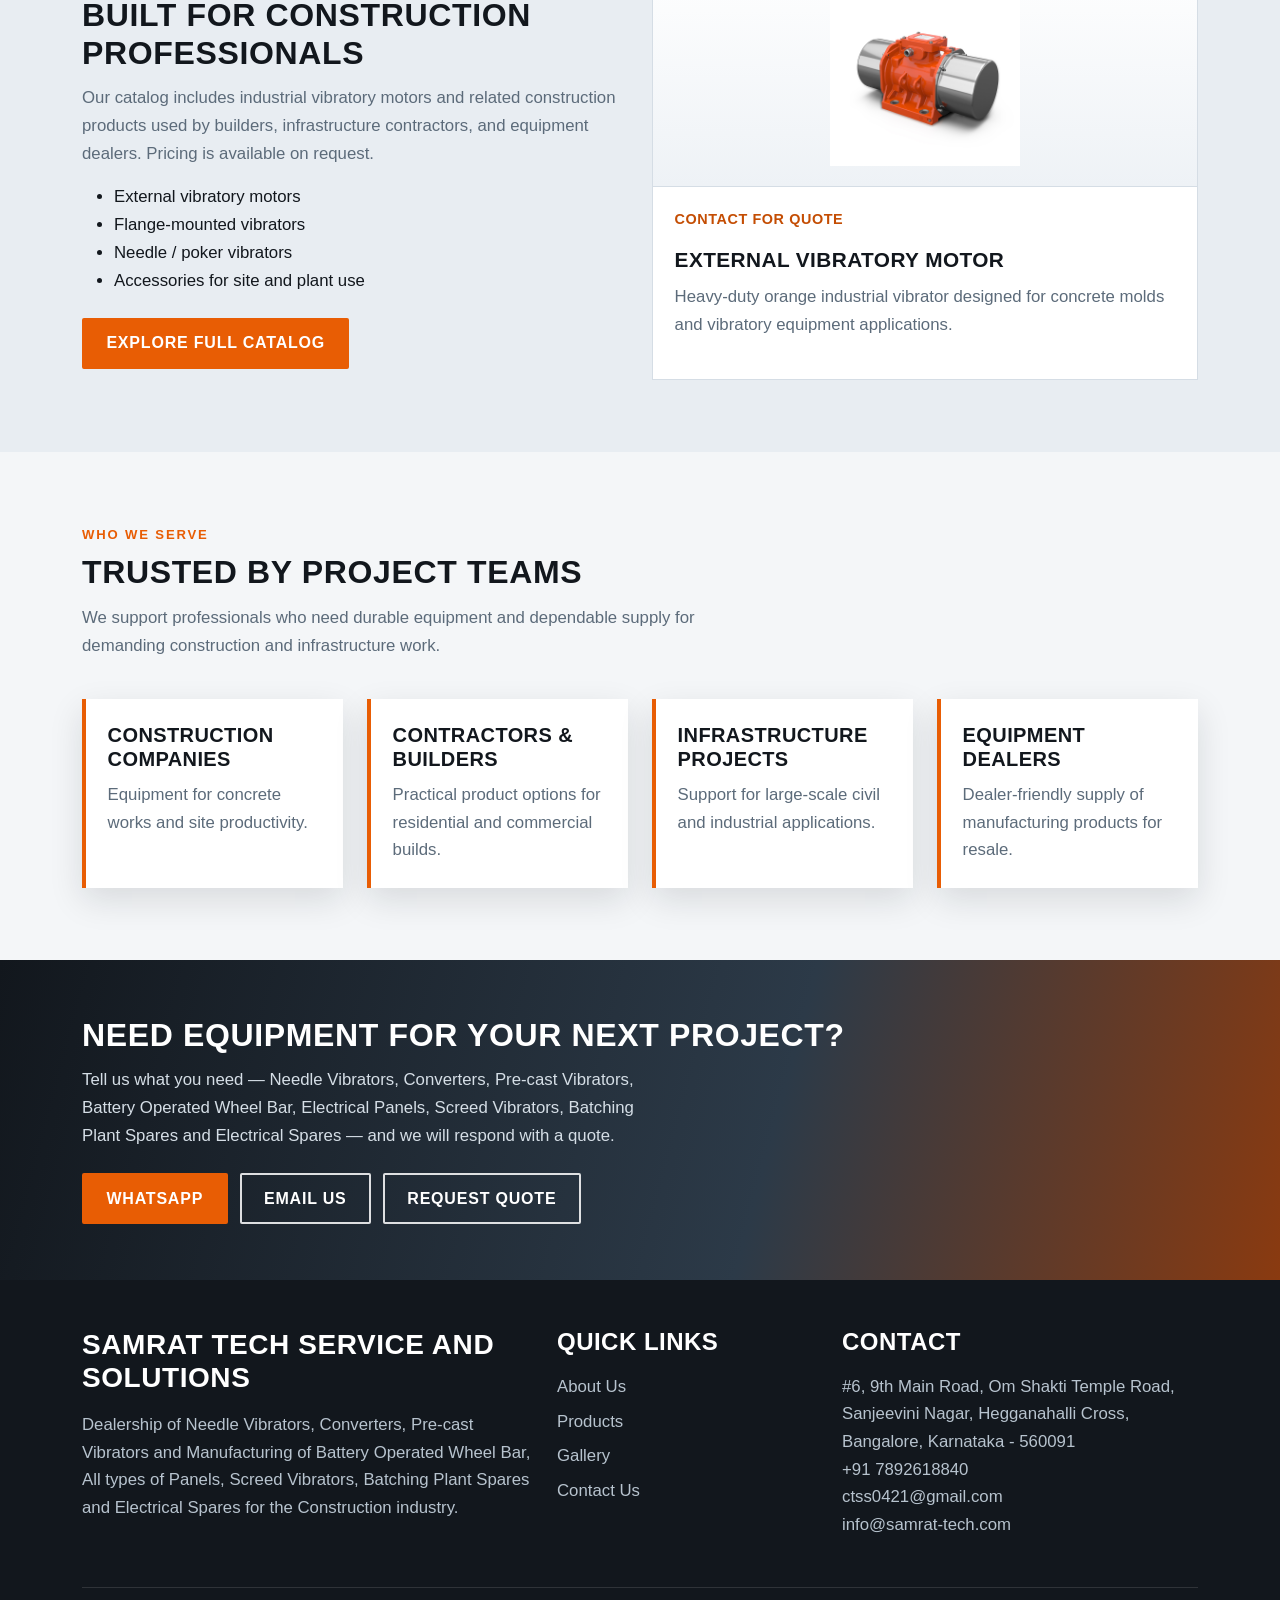
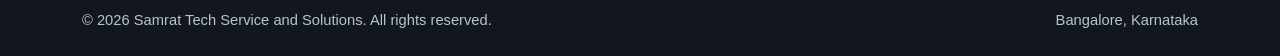
==== commit e6dca705: "Update index.html - 3" ====
--- a/index.html
+++ b/index.html
@@ -27,6 +27,8 @@
           <a href="tel:+917892618840">+91 7892618840</a>
           <span class="separator">|</span>
           <a href="mailto:ctss0421@gmail.com">ctss0421@gmail.com</a><br />
+          <a href="tel:+917406119663">+91 7406119663</a>
+          <span class="separator">|</span>
            <a href="mailto:info@samrat-tech.com">info@samrat-tech.com</a>
         </div>
         <div>
@@ -70,13 +72,12 @@
 
     <header class="hero">
       <div class="container">
-        <div class="hero-kicker">Construction Equipment Dealership</div>
-        <h1>Samrat Tech Solutions</h1>
+        <div class="hero-kicker">Construction Equipment Supply & Solutions</div>
+        <h1>Samrat Tech Service and Solutions</h1>
         <p>
-          Reliable vibratory equipment for construction excellence. We supply
-          vibratory machines, needle vibrators, and related industrial products
-          trusted by contractors, builders, and infrastructure teams across
-          Bangalore and beyond.
+          Reliable Battery Operated Wheel Bars, Needle Vibrators, Converters, Pre-cast Vibrators,
+          All types of Panels, Screed Vibrators, Batching Plant Spares, Electrical Spares and related
+          industrial products trusted by contractors, builders and infrastructure teams across India.
         </p>
         <div class="hero-actions">
           <a href="products.html" class="btn btn-orange">View Products</a>
@@ -120,7 +121,7 @@
               <span class="trust-dot"></span>
               <div>
                 <strong>Bangalore Based</strong>
-                Serving Karnataka projects
+                Serving Indian projects
               </div>
             </div>
           </div>
@@ -131,11 +132,10 @@
     <section class="section">
       <div class="container">
         <div class="eyebrow reveal">What We Offer</div>
-        <h2 class="section-title reveal">Vibratory Solutions for Every Site</h2>
+        <h2 class="section-title reveal">A Complete Fleet of Construction Essentials</h2>
         <p class="section-lead reveal">
-          From concrete compaction to industrial material handling, Samrat Tech
-          Solutions connects construction teams with dependable vibratory
-          machinery and accessories.
+          We manufacture and distribute high-performance job site equipment designed 
+          to streamline your operations with dependable accessories and service support.
         </p>
         <div class="feature-grid">
           <article class="feature-tile reveal">
@@ -244,8 +244,9 @@
       <div class="container">
         <h2>Need Equipment for Your Next Project?</h2>
         <p>
-          Tell us what you need — vibratory motors, needle vibrators, or related
-          products — and we will respond with a quote.
+          Tell us what you need — Needle Vibrators, Converters, Pre-cast Vibrators,
+          Battery Operated Wheel Bar, Electrical Panels, Screed Vibrators,
+          Batching Plant Spares and Electrical Spares — and we will respond with a quote.
         </p>
         <div class="cta-actions">
           <a
@@ -269,7 +270,7 @@
           <div class="col-md-5">
             <h3>Samrat Tech Service And Solutions</h3>
             <p>
-              Dealership of Needle Vibrators, Converters, Pre-cast Vibratory Motors and
+              Dealership of Needle Vibrators, Converters, Pre-cast Vibrators and
               Manufacturing of Battery Operated Wheel Bar, All types of Panels, Screed Vibrators,
               Batching Plant Spares and Electrical Spares for the Construction industry.
             </p>
